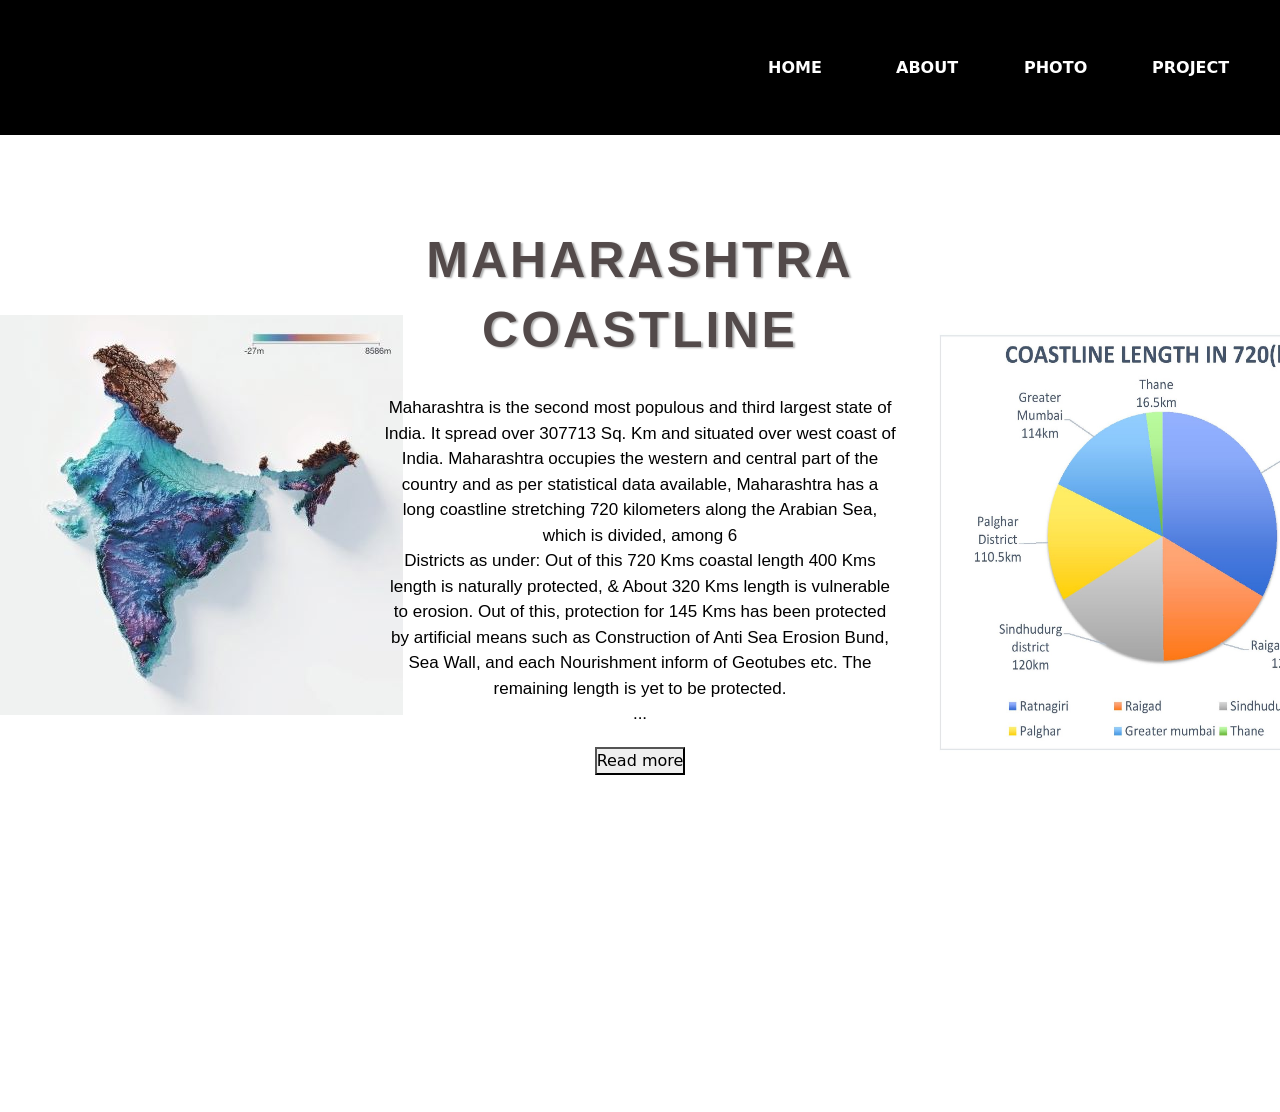
==== about.html @ 78315bbc "my first commit" ====
<!DOCTYPE html>
<html lang="en">

<head>
    <meta charset="UTF-8">
    <meta name="viewport" content="width=device-width, initial-scale=1.0">
    <title>(wp)Coastline Of Maharashtra</title>
    <!-- <link rel="stylesheet" href="../css/about.css"> -->
    <link rel="stylesheet" href="./css/about.css">
    
    <link rel="stylesheet" href="https://stackpath.bootstrapcdn.com/bootstrap/5.0.0-alpha1/css/bootstrap.min.css" integrity="sha384-r4NyP46KrjDleawBgD5tp8Y7UzmLA05oM1iAEQ17CSuDqnUK2+k9luXQOfXJCJ4I" crossorigin="anonymous">
  
    <style>
        #more {
            display: none;
        }
    </style>
</head>

<body>
    <header class="header">
        <nav>
            <div class="logo">
            </div>
            <div class="menu">
                <a href="index.html">HOME</a>
                <a href="about.html">ABOUT</a>
                <a href="photo.html">PHOTO</a>
                <a href="mappage.html">PROJECT</a>
            </div>
        </nav>
        <main>
            <div class="indiaimg"> 
                <!-- <img src="../img/india.jpg" alt=""> -->
                <img src="./img/india.jpg" alt="">
            </div>
            <section class="aboutdetal">
                <h1>MAHARASHTRA COASTLINE</h1>
                <p>Maharashtra is the second most populous and third largest state of India. It spread over
                    307713 Sq. Km and situated over west coast of India. Maharashtra occupies the western and
                    central part of the country and as per statistical data available, Maharashtra has a long
                    coastline stretching 720 kilometers along the Arabian Sea, which is divided, among 6<br>
                    Districts as under: Out of this 720 Kms coastal length 400 Kms length is naturally protected, &
                    About 320 Kms length is vulnerable to erosion. Out of this, protection for 145 Kms has been
                    protected by artificial means such as Construction of Anti Sea Erosion Bund, Sea Wall, and each
                    Nourishment inform of Geotubes etc. The remaining length is yet to be protected.<br>
                    <span id="dots">...</span><span id="more">Out of this 720 Kms coastal length 400 Kms length is
                        naturally protected, & About 320 Kms length is vulnerable to erosion. Out of this, protection
                        for 145 Kms has been protected by artificial means such as Construction of Anti Sea Erosion
                        Bund, Sea Wall, and each Nourishment inform of Geotubes etc. The remaining length is yet to be
                        protected.
                        For Development Of setback planning, hazard zoning, erosion – accretion studies, regional
                        sediment budgets, modeling of coastal morph dynamics,
                        survey of coastline with latest technology is required for preparing Coastal Management Plan for
                        erosion control measures to ensure effective protection of shore lines, coastal infrastructure,
                        livelihoods and lives.<br>
                        IN Maharashtra Integrated Coastal Zone Management Is One Of The Tools To Achieve This Goal.
                        Coastal Zones Involve Many Different Elements Of Development And Interaction And These Elements
                        Change Due To Natural Or Human Factors.

                        Temporal Change In Coastal Zones Is Reflected On The Coast Line. Coast Line Advance And Retreat
                        Cause Major Changes On Coastal Zones.

                    </span>
                </p>
                <button onclick="myFunction()" id="myBtn">Read more</button>
                <br>
                <video width="500px" height="280" autoplay muted>
                    <!-- <source src="../img/Coastal Video.mp4" type="video/mp4"> -->
                    <source src="./img/Coastal Video.mp4" type="video/mp4">
                </video>
            </section>
            <!-- <div class="barchartimg"><img src="../img/bar chart.jpg" alt=""> -->
                <div class="barchartimg"><img src="./img/bar chart.jpg" alt="">

            </div>
            <div>
        </main>
    </header>
    <script>
        function myFunction() {
            var dots = document.getElementById("dots");
            var moreText = document.getElementById("more");
            var btnText = document.getElementById("myBtn");

            if (dots.style.display === "none") {
                dots.style.display = "inline";
                btnText.innerHTML = "Read more";
                moreText.style.display = "none";
            } else {
                dots.style.display = "none";
                btnText.innerHTML = "Read less";
                moreText.style.display = "inline";
            }
        }
    </script>
</body>

<script src="https://cdn.jsdelivr.net/npm/popper.js@1.16.0/dist/umd/popper.min.js" integrity="sha384-Q6E9RHvbIyZFJoft+2mJbHaEWldlvI9IOYy5n3zV9zzTtmI3UksdQRVvoxMfooAo" crossorigin="anonymous"></script>
<script src="https://stackpath.bootstrapcdn.com/bootstrap/5.0.0-alpha1/js/bootstrap.min.js" integrity="sha384-oesi62hOLfzrys4LxRF63OJCXdXDipiYWBnvTl9Y9/TRlw5xlKIEHpNyvvDShgf/" crossorigin="anonymous"></script>

</html>
---- css/about.css ----
* {
    margin: 0px;
    padding: 0px;
    box-sizing: border-box;
    /* background-color: antiquewhite; */
}

.header {
    width: 100%;
    height: 100vh;
    /* background-image: linear-gradient(rgba(0,0,0,0.1),rgba(0,0,0,0.1)),url('../img/background.jpg'); */
    background-position: fixed;
    background-repeat: no-repeat;
    background-size: cover;
}

nav {
    width: 100%;
    height: 15vh;
    background-color: black;
    color: white;
    display: flex;
    justify-content: space-between;
    align-items: center;
}

.logo {
    width: 25%;
    text-align: center;
}

.menu {
    width: 40%;
    display: flex;
    color: white;
    justify-content: space-around;
}

.menu a {
    width: 25%;
    text-decoration: none;
    color: white;
    font-weight: bold;
}

main {
    width: 100%;
    height: 85vh;
    display: flex;
    justify-content: center;
    align-items: center;
    text-align: center;
    color: rgb(0, 0, 0);
    /* background-color: aquamarine; */
}

.indiaimg {
    width: 30%;
    height: 85vh;
    align-items: center;
    /* background-color: bisque; */
}

.indiaimg img {
    margin-top: 20vh;
    align-items: center;
    /* background-color: bisque; */
}

.aboutdetal {
    width: 40%;
    height: 85vh;
    align-items: center;
    text-align: center;
    /* background-color: rgb(196, 132, 54); */
}

.barchartimg {
    width: 30%;
    height: 85vh;
    align-items: center;
    /* background-color: rgb(241, 218, 190); */
}

.barchartimg img {
    height: 550px;
    width: 550px;
    margin-top: 13vh;
    align-items: center;
    /* background-color: rgb(145, 85, 12); */
}

section h1 {
    font-size: 50px;
    font-family: sans-serif;
    color: #534a4a;
    margin-top: 10vh;
    font-weight: bolder;
    letter-spacing: 3px;
    line-height: 70px;
    text-shadow: 2px 1px 2px rgb(173, 173, 173);
}

section video {
    margin-top: 50px;
}

section p {
    margin: 30px 0 20px 0;
    font-size: 17px;
    font-family: sans-serif;
    color: rgb(0, 0, 0);
    align-items: normal;
}
/* 
@media screen and (max-width: 768px) {
    p {
        font-size: 1.5rem;
    }
} */
---- css/about.css ----
* {
    margin: 0px;
    padding: 0px;
    box-sizing: border-box;
    /* background-color: antiquewhite; */
}

.header {
    width: 100%;
    height: 100vh;
    /* background-image: linear-gradient(rgba(0,0,0,0.1),rgba(0,0,0,0.1)),url('../img/background.jpg'); */
    background-position: fixed;
    background-repeat: no-repeat;
    background-size: cover;
}

nav {
    width: 100%;
    height: 15vh;
    background-color: black;
    color: white;
    display: flex;
    justify-content: space-between;
    align-items: center;
}

.logo {
    width: 25%;
    text-align: center;
}

.menu {
    width: 40%;
    display: flex;
    color: white;
    justify-content: space-around;
}

.menu a {
    width: 25%;
    text-decoration: none;
    color: white;
    font-weight: bold;
}

main {
    width: 100%;
    height: 85vh;
    display: flex;
    justify-content: center;
    align-items: center;
    text-align: center;
    color: rgb(0, 0, 0);
    /* background-color: aquamarine; */
}

.indiaimg {
    width: 30%;
    height: 85vh;
    align-items: center;
    /* background-color: bisque; */
}

.indiaimg img {
    margin-top: 20vh;
    align-items: center;
    /* background-color: bisque; */
}

.aboutdetal {
    width: 40%;
    height: 85vh;
    align-items: center;
    text-align: center;
    /* background-color: rgb(196, 132, 54); */
}

.barchartimg {
    width: 30%;
    height: 85vh;
    align-items: center;
    /* background-color: rgb(241, 218, 190); */
}

.barchartimg img {
    height: 550px;
    width: 550px;
    margin-top: 13vh;
    align-items: center;
    /* background-color: rgb(145, 85, 12); */
}

section h1 {
    font-size: 50px;
    font-family: sans-serif;
    color: #534a4a;
    margin-top: 10vh;
    font-weight: bolder;
    letter-spacing: 3px;
    line-height: 70px;
    text-shadow: 2px 1px 2px rgb(173, 173, 173);
}

section video {
    margin-top: 50px;
}

section p {
    margin: 30px 0 20px 0;
    font-size: 17px;
    font-family: sans-serif;
    color: rgb(0, 0, 0);
    align-items: normal;
}
/* 
@media screen and (max-width: 768px) {
    p {
        font-size: 1.5rem;
    }
} */
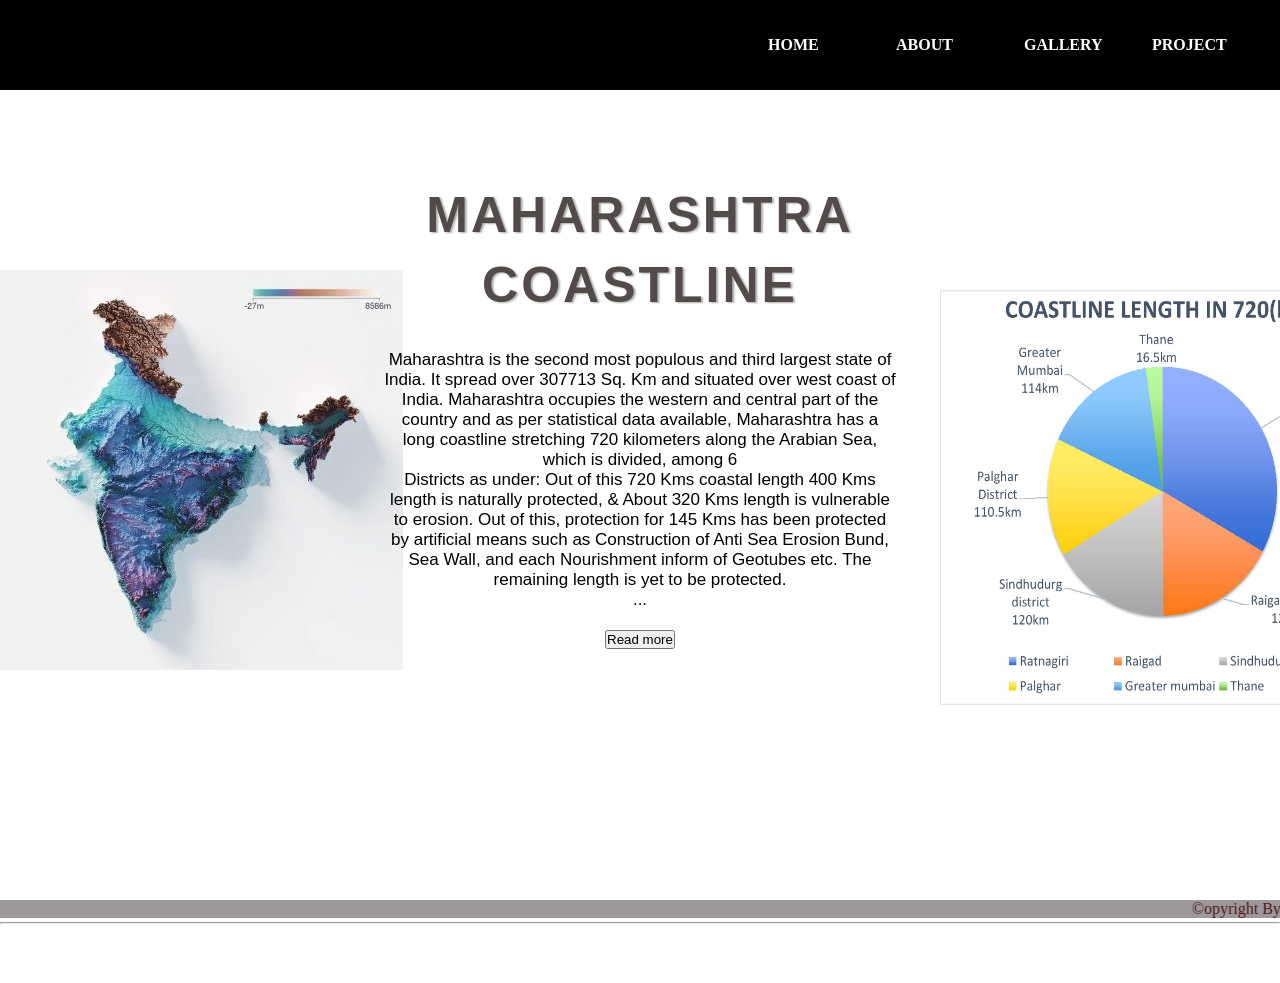
==== commit 74545050: "Add" ====
--- a/about.html
+++ b/about.html
@@ -4,11 +4,8 @@
 <head>
     <meta charset="UTF-8">
     <meta name="viewport" content="width=device-width, initial-scale=1.0">
-    <title>(wp)Coastline Of Maharashtra</title>
-    <!-- <link rel="stylesheet" href="../css/about.css"> -->
-    <link rel="stylesheet" href="./css/about.css">
-    
-    <link rel="stylesheet" href="https://stackpath.bootstrapcdn.com/bootstrap/5.0.0-alpha1/css/bootstrap.min.css" integrity="sha384-r4NyP46KrjDleawBgD5tp8Y7UzmLA05oM1iAEQ17CSuDqnUK2+k9luXQOfXJCJ4I" crossorigin="anonymous">
+    <title>(wp)Coastline</title>
+    <link rel="stylesheet" href="../css/about.css">
   
     <style>
         #more {
@@ -25,15 +22,12 @@
             <div class="menu">
                 <a href="index.html">HOME</a>
                 <a href="about.html">ABOUT</a>
-                <a href="photo.html">PHOTO</a>
+                <a href="gallery.html">GALLERY</a>
                 <a href="mappage.html">PROJECT</a>
             </div>
         </nav>
         <main>
-            <div class="indiaimg"> 
-                <!-- <img src="../img/india.jpg" alt=""> -->
-                <img src="./img/india.jpg" alt="">
-            </div>
+            <div class="indiaimg"> <img src="../img/india.jpg" alt=""></div>
             <section class="aboutdetal">
                 <h1>MAHARASHTRA COASTLINE</h1>
                 <p>Maharashtra is the second most populous and third largest state of India. It spread over
@@ -66,17 +60,21 @@
                 <button onclick="myFunction()" id="myBtn">Read more</button>
                 <br>
                 <video width="500px" height="280" autoplay muted>
-                    <!-- <source src="../img/Coastal Video.mp4" type="video/mp4"> -->
-                    <source src="./img/Coastal Video.mp4" type="video/mp4">
+                    <source src="../img/Coastal Video.mp4" type="video/mp4">
                 </video>
             </section>
-            <!-- <div class="barchartimg"><img src="../img/bar chart.jpg" alt=""> -->
-                <div class="barchartimg"><img src="./img/bar chart.jpg" alt="">
-
-            </div>
+            <div class="barchartimg"><img src="../img/bar chart.jpg" alt=""></div>
             <div>
         </main>
+
     </header>
+    <!-- footer -->
+<footer>
+    <!-- <hr> -->
+    <marquee>©opyright By Aerial Mappers.</marquee>
+    <hr>
+ </footer>
+
     <script>
         function myFunction() {
             var dots = document.getElementById("dots");
@@ -96,7 +94,4 @@
     </script>
 </body>
 
-<script src="https://cdn.jsdelivr.net/npm/popper.js@1.16.0/dist/umd/popper.min.js" integrity="sha384-Q6E9RHvbIyZFJoft+2mJbHaEWldlvI9IOYy5n3zV9zzTtmI3UksdQRVvoxMfooAo" crossorigin="anonymous"></script>
-<script src="https://stackpath.bootstrapcdn.com/bootstrap/5.0.0-alpha1/js/bootstrap.min.js" integrity="sha384-oesi62hOLfzrys4LxRF63OJCXdXDipiYWBnvTl9Y9/TRlw5xlKIEHpNyvvDShgf/" crossorigin="anonymous"></script>
-
 </html>
--- a/css/about.css
+++ b/css/about.css
@@ -1,8 +1,8 @@
-* {
+*{
     margin: 0px;
     padding: 0px;
     box-sizing: border-box;
-    /* background-color: antiquewhite; */
+ 
 }
 
 .header {
@@ -16,7 +16,7 @@
 
 nav {
     width: 100%;
-    height: 15vh;
+    height: 10vh;
     background-color: black;
     color: white;
     display: flex;
@@ -112,9 +112,317 @@
     color: rgb(0, 0, 0);
     align-items: normal;
 }
-/* 
-@media screen and (max-width: 768px) {
-    p {
-        font-size: 1.5rem;
-    }
-} */+
+footer marquee{
+    color: rgb(75, 22, 22);
+    background-color: rgb(156, 152, 156);
+ }
+/* mobile view */
+@media only screen and (max-width: 600px) {
+    body {
+      font-size: 14px;
+    }
+    nav{
+        width: 100%;
+        height: 5vh;
+        background-color: black;
+        color: white;
+        display: flex;
+        justify-content: space-between;
+        align-items: center;
+        font-size: smaller;
+    }
+    .menu{
+        width: 100%;
+        display: flex;
+        color: white;
+        justify-content: space-around;
+    }
+    .menu a{
+        text-decoration: none;
+        color: white;
+        font-size: smaller;
+        font-weight: bold;
+    }
+    main {
+        width: 100%;
+        height: 85vh;
+        display: inline;
+        justify-content: center;
+        align-items: center;
+        text-align: center;
+        color: rgb(0, 0, 0);
+        /* background-color: aquamarine; */
+    }
+    .indiaimg {
+        width: 100%;
+        height: 15vh;
+        align-items: center;
+        /* background-color: bisque; */
+    }
+    
+    .indiaimg img {
+        margin-top: 1vh;
+        height: 150px;
+        width: 150px;
+        border: 1px solid black;
+        align-items: center;
+        /* background-color: bisque; */
+    }
+    .barchartimg {
+        width: 100%;
+        height: 15vh;
+        margin-top: -102vh;
+        align-items: center;
+        /* background-color: rgb(241, 218, 190); */
+    }
+    
+    .barchartimg img {
+        height: 150px;
+        width: 150px;
+        border: 1px solid black;
+        margin-top: 0vh;
+        align-items: center;
+        /* background-color: rgb(145, 85, 12); */
+    }
+    .aboutdetal {
+        width: 100%;
+        /* height: 85vh; */
+        margin-top: 20vh;
+        align-items: center;
+        text-align: center;
+        /* background-color: rgb(196, 132, 54); */
+    }
+    section h1 {
+        font-size: 15px;
+        font-family: sans-serif;
+        color: #534a4a;
+        /* letter-spacing: 1px; */
+        text-shadow: 2px 1px 2px rgb(173, 173, 173);
+    }
+    
+    section video {
+        margin-top: -20px;
+        width: 90%;
+    }
+    
+    section p {
+        /* margin: 30px 0 20px 0; */
+        font-size: 12px;
+        margin-top: 10px;
+        font-family: sans-serif;
+        color: rgb(0, 0, 0);
+        align-items: normal;
+    }
+    footer marquee{
+        margin-top: 300px;
+     }
+}
+
+ /* Tablet View */
+ @media only screen and (min-width: 600px) and (max-width: 1024px) {
+    body {
+        font-size: 15px;
+    }
+    nav{
+          width: 100%;
+          height: 6vh;
+          background-color: black;
+          color: white;
+          display: flex;
+          justify-content: space-between;
+          align-items: center;
+          font-size: small;
+    }
+    .menu{
+        width: 100%;
+        display: flex;
+        color: white;
+        justify-content: space-around;
+    }
+    .menu a{
+        text-decoration: none;
+        color: white;
+        font-size: smaller;
+        font-weight: bold;
+    }
+    main {
+        width: 100%;
+        height: 85vh;
+        display: inline;
+        justify-content: center;
+        align-items: center;
+        text-align: center;
+        color: rgb(0, 0, 0);
+        /* background-color: aquamarine; */
+    }
+    .indiaimg {
+        width: 100%;
+        height: 15vh;
+        align-items: center;
+        /* background-color: bisque; */
+    }
+    
+    .indiaimg img {
+        margin-top: 1vh;
+        height: 150px;
+        width: 150px;
+        border: 1px solid black;
+        align-items: center;
+        /* background-color: bisque; */
+    }
+    .barchartimg {
+        width: 100%;
+        height: 15vh;
+        margin-top: -102vh;
+        align-items: center;
+        /* background-color: rgb(241, 218, 190); */
+    }
+    
+    .barchartimg img {
+        height: 150px;
+        width: 150px;
+        border: 1px solid black;
+        margin-top: 0vh;
+        align-items: center;
+        /* background-color: rgb(145, 85, 12); */
+    }
+    .aboutdetal {
+        width: 100%;
+        /* height: 85vh; */
+        margin-top: 20vh;
+        align-items: center;
+        text-align: center;
+        /* background-color: rgb(196, 132, 54); */
+    }
+    section h1 {
+        font-size: 15px;
+        font-family: sans-serif;
+        color: #534a4a;
+        /* letter-spacing: 1px; */
+        text-shadow: 2px 1px 2px rgb(173, 173, 173);
+    }
+    section video {
+        /* margin-top: -20px; */
+        width: 90%;
+    }
+    section p {
+        /* margin: 30px 0 20px 0; */
+        font-size: 12px;
+        margin-top: 10px;
+        font-family: sans-serif;
+        color: rgb(0, 0, 0);
+        align-items: normal;
+    }
+    footer marquee{
+        margin-top: 200px;
+     }
+    }
+
+/* laptop view */
+@media only screen and (min-width: 1024px) and (max-width: 1250px) {
+    nav {
+        width: 100%;
+        height: 10vh;
+        background-color: black;
+        color: white;
+        display: flex;
+        justify-content: space-between;
+        align-items: center;
+    }
+    
+    .logo {
+        width: 25%;
+        text-align: center;
+    }
+    
+    .menu {
+        width: 40%;
+        display: flex;
+        color: white;
+        justify-content: space-around;
+    }
+    
+    .menu a {
+        width: 25%;
+        text-decoration: none;
+        color: white;
+        font-weight: bold;
+    }
+    
+    main {
+        width: 100%;
+        height: 85vh;
+        display: flex;
+        justify-content: center;
+        align-items: center;
+        text-align: center;
+        color: rgb(0, 0, 0);
+        /* background-color: aquamarine; */
+    }
+    
+    .indiaimg {
+        width: 25%;
+        height: 30vh;
+        margin-top:-15vh;
+        margin-left: -50px;
+        align-items: center;
+        /* background-color: bisque; */
+    }
+    
+    .indiaimg img {
+        margin-top: 0vh;
+        height: 300px;
+        align-items: center;
+
+    }
+    
+    .aboutdetal {
+        width: 50%;
+        height: 85vh;
+        align-items: center;
+        text-align: center;
+        /* background-color: rgb(196, 132, 54); */
+    }
+    
+    .barchartimg {
+        width: 25%;
+        height: 30vh;
+        align-items: center;
+        /* background-color: rgb(241, 218, 190); */
+    }
+    
+    .barchartimg img {
+        height: 350px;
+        width: 330px;
+        margin-top: -12vh;
+        align-items: center;
+        /* background-color: rgb(145, 85, 12); */
+    }
+    
+    section h1 {
+        font-size: 30px;
+        font-family: sans-serif;
+        color: #534a4a;
+        margin-top: 10vh;
+        font-weight: bolder;
+        letter-spacing: 3px;
+        line-height: 50px;
+        text-shadow: 2px 1px 2px rgb(173, 173, 173);
+    }
+    
+    section video {
+        margin-top: 50px;
+    }
+    
+    section p {
+        margin: 30px 0 20px 0;
+        font-size: 17px;
+        font-family: sans-serif;
+        color: rgb(0, 0, 0);
+        align-items: normal;
+    }
+    footer marquee{
+        margin-top: 200px;
+     }
+}
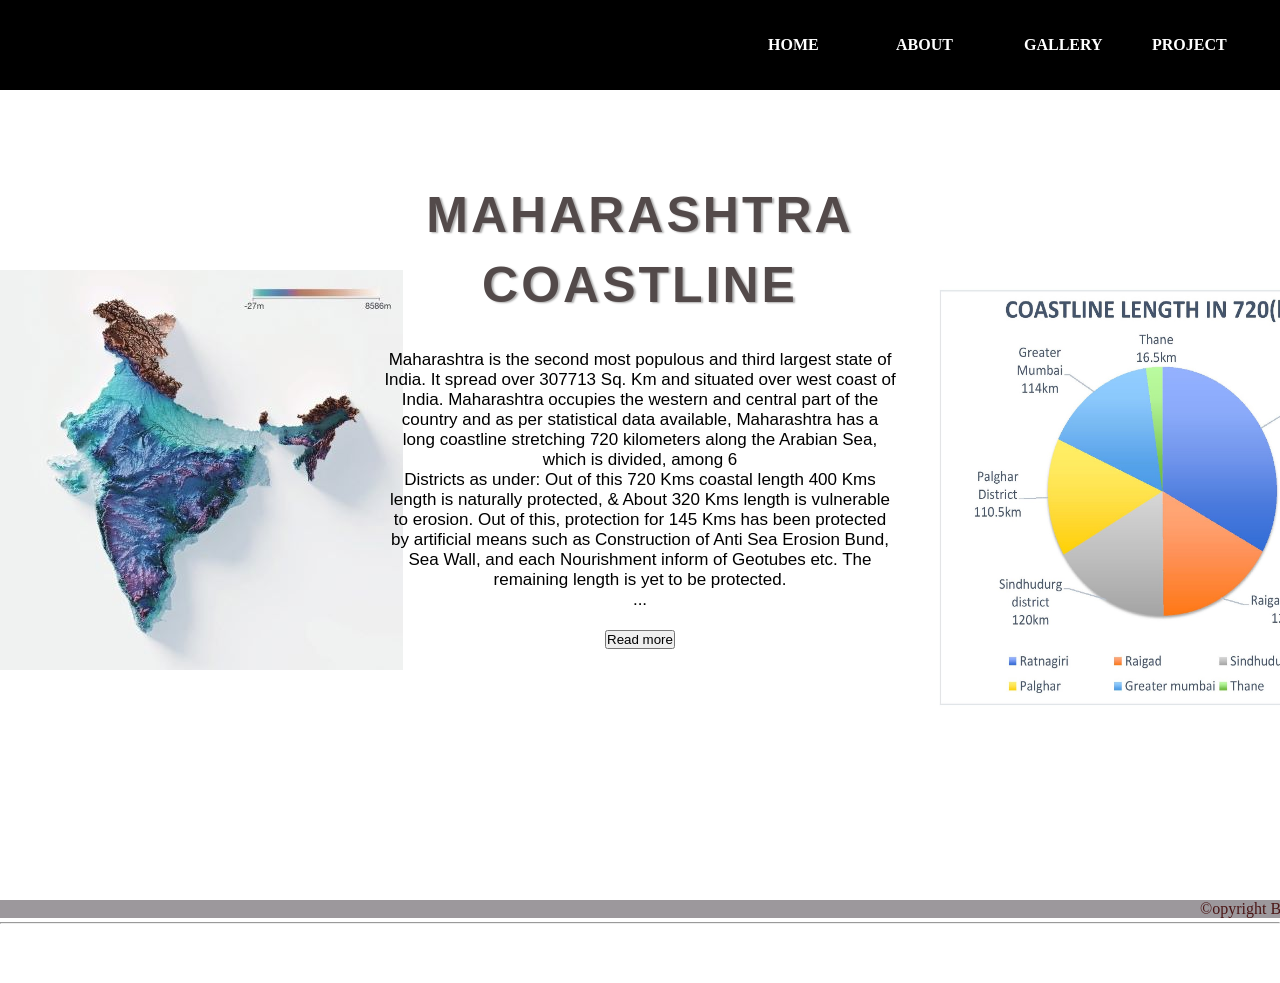
==== commit 396765f4: "Add Change" ====
--- a/about.html
+++ b/about.html
@@ -5,7 +5,7 @@
     <meta charset="UTF-8">
     <meta name="viewport" content="width=device-width, initial-scale=1.0">
     <title>(wp)Coastline</title>
-    <link rel="stylesheet" href="../css/about.css">
+    <link rel="stylesheet" href="./css/about.css">
   
     <style>
         #more {
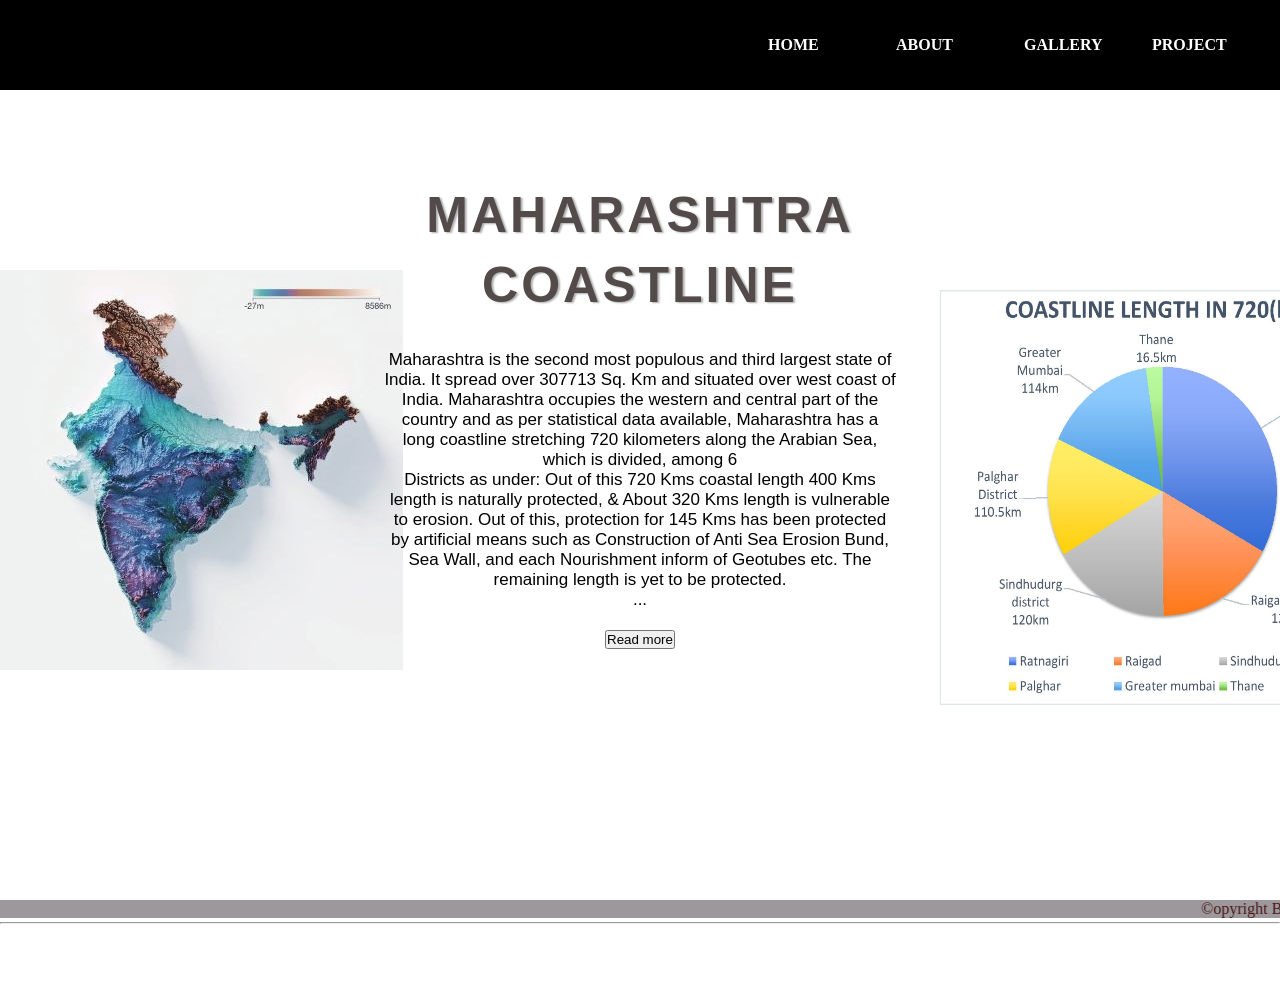
==== commit d8bf7193: "Chnage" ====
--- a/about.html
+++ b/about.html
@@ -27,7 +27,7 @@
             </div>
         </nav>
         <main>
-            <div class="indiaimg"> <img src="../img/india.jpg" alt=""></div>
+            <div class="indiaimg"> <img src="./img/india.jpg" alt=""></div>
             <section class="aboutdetal">
                 <h1>MAHARASHTRA COASTLINE</h1>
                 <p>Maharashtra is the second most populous and third largest state of India. It spread over
@@ -60,10 +60,10 @@
                 <button onclick="myFunction()" id="myBtn">Read more</button>
                 <br>
                 <video width="500px" height="280" autoplay muted>
-                    <source src="../img/Coastal Video.mp4" type="video/mp4">
+                    <source src="./img/Coastal Video.mp4" type="video/mp4">
                 </video>
             </section>
-            <div class="barchartimg"><img src="../img/bar chart.jpg" alt=""></div>
+            <div class="barchartimg"><img src="./img/bar chart.jpg" alt=""></div>
             <div>
         </main>
 
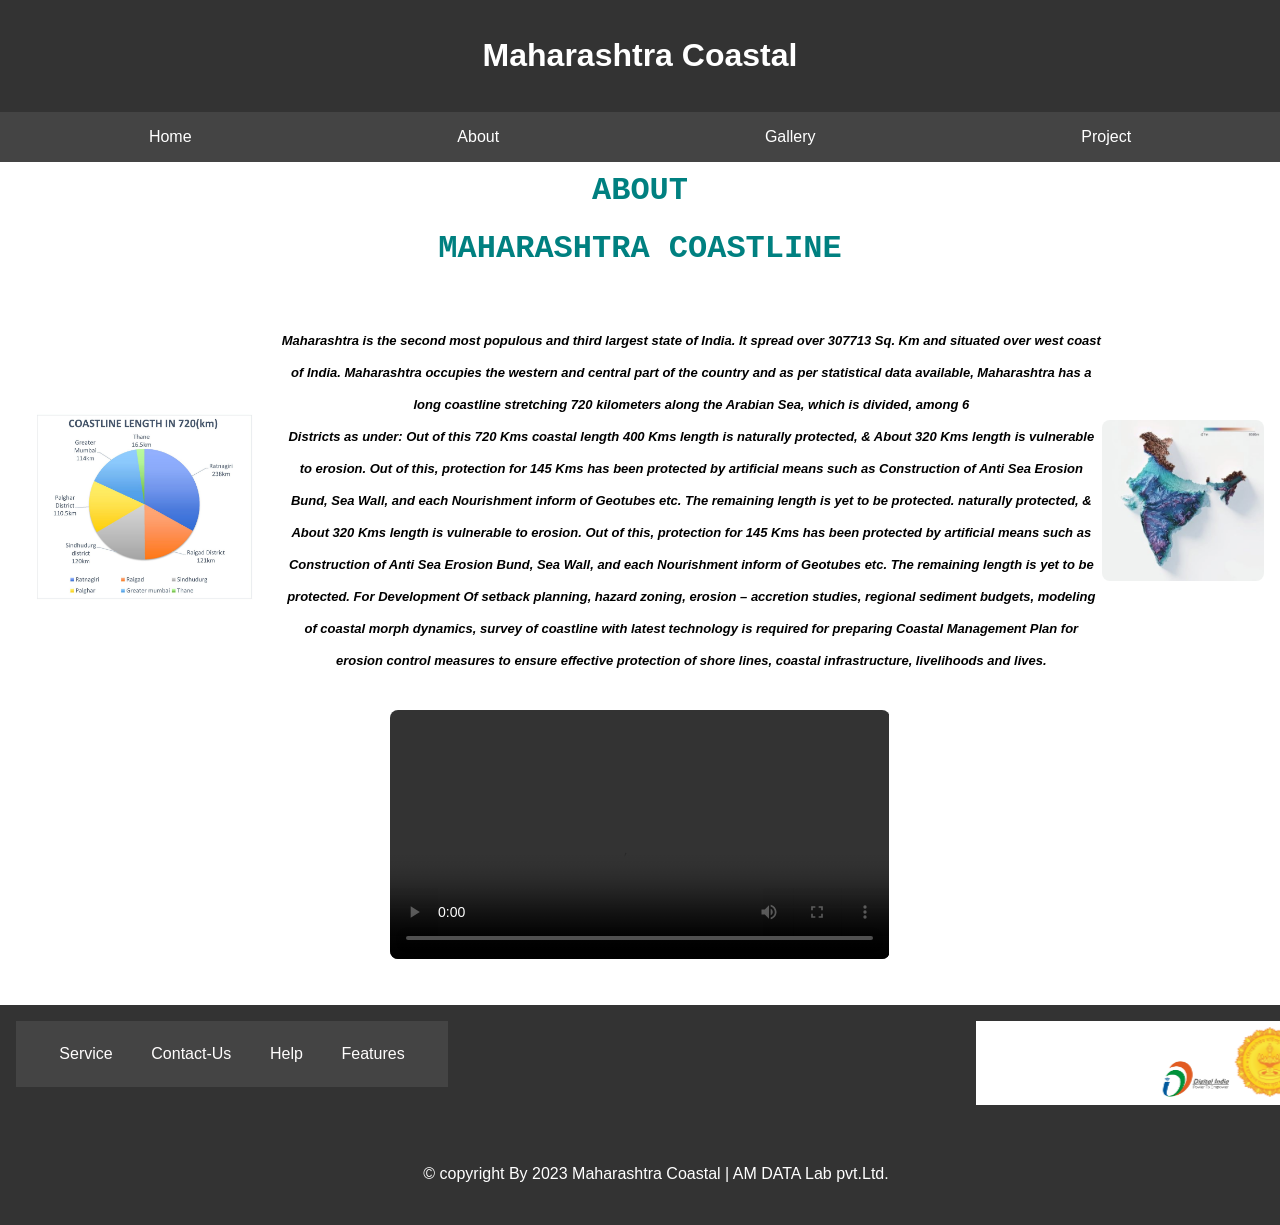
==== commit ffd8fe22: "Add" ====
--- a/about.html
+++ b/about.html
@@ -4,78 +4,138 @@
 <head>
     <meta charset="UTF-8">
     <meta name="viewport" content="width=device-width, initial-scale=1.0">
-    <title>(wp)Coastline</title>
+    <title>Maharashtra Coastal - About</title>
+    <link rel="stylesheet" href="./css/styles.css">
     <link rel="stylesheet" href="./css/about.css">
-  
-    <style>
-        #more {
-            display: none;
-        }
-    </style>
 </head>
 
 <body>
-    <header class="header">
-        <nav>
-            <div class="logo">
+    <header>
+        <h1>Maharashtra Coastal</h1>
+    </header>
+
+    <nav>
+        <a href="index.html">Home</a>
+        <a href="about.html">About</a>
+        <a href="gallery.html">Gallery</a>
+        <a href="map.html">Project</a>
+    </nav>
+
+ 
+        <main>
+        <h1>ABOUT</h1>
+        <h1>MAHARASHTRA COASTLINE</h1>
+        <section>
+        <!-- Flex container for images, paragraph, and video -->
+        <div class="section-images">
+            <!-- Image on the left -->
+            <div id="chartImage">
+            <img src="./img/about/bar chart.jpg" id="barchartimg" alt="Bar Chart Image Not Found">
+        </div>
+            <!-- Paragraph in the middle -->
+            <div id="aboutDetail">
+            <p>Maharashtra is the second most populous and third largest state of India. It spread over
+                307713 Sq. Km and situated over west coast of India. Maharashtra occupies the western and
+                central part of the country and as per statistical data available, Maharashtra has a long
+                coastline stretching 720 kilometers along the Arabian Sea, which is divided, among 6<br>
+                Districts as under: Out of this 720 Kms coastal length 400 Kms length is naturally protected, &
+                About 320 Kms length is vulnerable to erosion. Out of this, protection for 145 Kms has been
+                protected by artificial means such as Construction of Anti Sea Erosion Bund, Sea Wall, and each
+                Nourishment inform of Geotubes etc. The remaining length is yet to be protected.
+                <!-- <span id="dots">...</span><span id="more">Out of this 720 Kms coastal length 400 Kms length is -->
+                    naturally protected, & About 320 Kms length is vulnerable to erosion. Out of this, protection
+                    for 145 Kms has been protected by artificial means such as Construction of Anti Sea Erosion
+                    Bund, Sea Wall, and each Nourishment inform of Geotubes etc. The remaining length is yet to be
+                    protected.
+                    For Development Of setback planning, hazard zoning, erosion – accretion studies, regional
+                    sediment budgets, modeling of coastal morph dynamics,
+                    survey of coastline with latest technology is required for preparing Coastal Management Plan for
+                    erosion control measures to ensure effective protection of shore lines, coastal infrastructure,
+                    livelihoods and lives.<br>
+                    <!-- IN Maharashtra Integrated Coastal Zone Management Is One Of The Tools To Achieve This Goal.
+                    Coastal Zones Involve Many Different Elements Of Development And Interaction And These Elements
+                    Change Due To Natural Or Human Factors.
+
+                    Temporal Change In Coastal Zones Is Reflected On The Coast Line. Coast Line Advance And Retreat
+                    Cause Major Changes On Coastal Zones. -->
+
+                </span>
+            </p>
+        </div><br>
+            <!-- <button onclick="myFunction()" id="myBtn">Read more</button> -->
+            <br>
+                <br>
+            <!-- Image on the right -->
+            <div id="indiatImage">
+            
+                <img src="./img/about/india.jpg" id="indiaimg" alt="India Image Not Found">
             </div>
-            <div class="menu">
-                <a href="index.html">HOME</a>
-                <a href="about.html">ABOUT</a>
-                <a href="gallery.html">GALLERY</a>
-                <a href="mappage.html">PROJECT</a>
             </div>
-        </nav>
-        <main>
-            <div class="indiaimg"> <img src="./img/india.jpg" alt=""></div>
-            <section class="aboutdetal">
-                <h1>MAHARASHTRA COASTLINE</h1>
-                <p>Maharashtra is the second most populous and third largest state of India. It spread over
-                    307713 Sq. Km and situated over west coast of India. Maharashtra occupies the western and
-                    central part of the country and as per statistical data available, Maharashtra has a long
-                    coastline stretching 720 kilometers along the Arabian Sea, which is divided, among 6<br>
-                    Districts as under: Out of this 720 Kms coastal length 400 Kms length is naturally protected, &
-                    About 320 Kms length is vulnerable to erosion. Out of this, protection for 145 Kms has been
-                    protected by artificial means such as Construction of Anti Sea Erosion Bund, Sea Wall, and each
-                    Nourishment inform of Geotubes etc. The remaining length is yet to be protected.<br>
-                    <span id="dots">...</span><span id="more">Out of this 720 Kms coastal length 400 Kms length is
-                        naturally protected, & About 320 Kms length is vulnerable to erosion. Out of this, protection
-                        for 145 Kms has been protected by artificial means such as Construction of Anti Sea Erosion
-                        Bund, Sea Wall, and each Nourishment inform of Geotubes etc. The remaining length is yet to be
-                        protected.
-                        For Development Of setback planning, hazard zoning, erosion – accretion studies, regional
-                        sediment budgets, modeling of coastal morph dynamics,
-                        survey of coastline with latest technology is required for preparing Coastal Management Plan for
-                        erosion control measures to ensure effective protection of shore lines, coastal infrastructure,
-                        livelihoods and lives.<br>
-                        IN Maharashtra Integrated Coastal Zone Management Is One Of The Tools To Achieve This Goal.
-                        Coastal Zones Involve Many Different Elements Of Development And Interaction And These Elements
-                        Change Due To Natural Or Human Factors.
+        <!-- Video below the paragraph -->
+        <video controls>
+            <source src="./img/video/Coastal Video.mp4" type="video/mp4">
+            Your browser does not support the video tag.
+        </video>
+        <!-- <p>Additional information can be added here...</p> -->
+    </section>
+</main>
+<script>
+    function myFunction() {
+        var dots = document.getElementById("dots");
+        var moreText = document.getElementById("more");
+        var btnText = document.getElementById("myBtn");
 
-                        Temporal Change In Coastal Zones Is Reflected On The Coast Line. Coast Line Advance And Retreat
-                        Cause Major Changes On Coastal Zones.
+        if (dots.style.display === "none") {
+            dots.style.display = "inline";
+            btnText.innerHTML = "Read more";
+            moreText.style.display = "none";
+        } else {
+            dots.style.display = "none";
+            btnText.innerHTML = "Read less";
+            moreText.style.display = "inline";
+        }
+    }
+</script>
+    <footer>
+        <div id="footer">
+            <div class="footer_img">
+                <marquee scrollamount="10" scroll-container>
+                    <img src="./img/footer img/p1.jpg" alt="">
+                    <img src="./img/footer img/p2.png" alt="">
+                    <img src="./img/footer img/p3.webp" alt="">
+                    <img src="./img/footer img/p4.png" alt="">
+                    <img src="./img/footer img/p5.jpg" alt="">
+                    <img src="./img/footer img/p7.png" alt="">
+                    <img src="./img/footer img/logo1.jpg" alt="">
+                    <img src="./img/footer img/p11.png" alt="">
+                </marquee>
+            </div>
+            <div class="footer_content">
+                <div class="dropdown">
+                    <span>Service</span>
+                    <div class="dropdown-content">
+                        <a href="./service.html"> Drone Service </a>
+                        <a href="./service.html">GIS Service </a>
+                        <a href="./service.html"> DSM & DIM Service </a>
+                        <a href="./service.html">3-D Model Service</a>
+                    </div>
+                </div>
+    
+                <a href="contact.html">Contact-Us</a>
+                <a href="gallery.html">Help</a>
+                <a href="features.html">Features</a>
+            </div>
+            <br>
+            <div class="copyright">
+                <p>&copy; copyright By 2023 Maharashtra Coastal | AM DATA Lab pvt.Ltd.</p>
+            </div>
+        </div>
+    </footer>
+    <!-- <footer>
+        <p>&copy; 2023 Maharashtra Coastal</p>
+    </footer> -->
 
-                    </span>
-                </p>
-                <button onclick="myFunction()" id="myBtn">Read more</button>
-                <br>
-                <video width="500px" height="280" autoplay muted>
-                    <source src="./img/Coastal Video.mp4" type="video/mp4">
-                </video>
-            </section>
-            <div class="barchartimg"><img src="./img/bar chart.jpg" alt=""></div>
-            <div>
-        </main>
-
-    </header>
-    <!-- footer -->
-<footer>
-    <!-- <hr> -->
-    <marquee>©opyright By Aerial Mappers.</marquee>
-    <hr>
- </footer>
-
-    <script>
+    <!-- <script>
         function myFunction() {
             var dots = document.getElementById("dots");
             var moreText = document.getElementById("more");
@@ -91,7 +151,7 @@
                 moreText.style.display = "inline";
             }
         }
-    </script>
+    </script> -->
 </body>
 
-</html>+</html>
--- a/css/styles.css
+++ b/css/styles.css
@@ -0,0 +1,315 @@
+
+
+body {
+    font-family: Arial, sans-serif;
+    margin: 0;
+    padding: 0;
+}
+
+header {
+    background-color: #333;
+    color: #fff;
+    text-align: center;
+    padding: 1em;
+}
+
+nav {
+    display: flex;
+    justify-content: space-around;
+    background-color: #444;
+    padding: 1em;
+}
+nav a{
+    color: #fff;
+    text-decoration: none;
+}
+section {
+    padding: 1em;
+}
+
+/* footer */
+footer {
+    background-color: #333;
+    color: #fff;
+    text-align: center;
+    padding: 1em;
+    position:relative;
+    margin-top: 10px;
+    /* bottom: 0px; */
+    width: 100%;
+}
+
+ #footer .footer_img {
+    width: 25%;
+    float: right;
+    background-color: #fff;
+    margin-top: 0px;
+}
+
+#footer .footer_img img {
+    width: 70px;
+    margin-right: 0px;
+}
+
+#footer .footer_content {
+    width: 30%;
+    float: left;
+
+}  
+
+/* Style for the dropdown */
+ .footer_content{
+    padding: 1.5em;
+    background-color: #444;
+    display: flex;
+    justify-content: space-around;
+    align-items: center;
+}
+
+.dropdown {
+    position: relative;
+    display: inline-block;
+}
+.footer_content a {
+    color: #fffdfd;
+    text-decoration: none;
+}
+span {
+    color: #fffdfd;
+}
+
+.dropdown-content {
+    display: none;
+    position: absolute;
+    background-color: #f9f9f9;
+    min-width: 160px;
+    box-shadow: 0 8px 16px rgba(77, 76, 76, 0.2);
+    /* z-index: 1; */
+}
+
+.dropdown-content a {
+    color: black;
+    padding: 10px 5px;
+    text-decoration: none;
+    font-size: small;
+    display: block;
+}
+
+.dropdown-content a:hover {
+    background-color: #ddd;
+}
+
+.dropdown:hover .dropdown-content {
+    display: block;
+}
+
+a:hover+.dropdown {
+    display: block;
+}
+
+.dropdown a:hover {
+    color: #007bff;
+} 
+
+/* Copyright notice */
+.copyright{
+    margin-top: 100px;
+   color: #ffffff;
+   padding: 10px;
+   margin-bottom: 0px;
+}
+
+
+/* mobile view ==============================================================================================================================================================================*/
+@media only screen and (min-width: 200px)and (max-width: 500px) {
+    .footer_content{
+        padding: 1.5em;
+        /* background-color: #444; */
+        flex-direction: column;
+        display: flex;
+        justify-content: space-around;
+        align-items: center;
+        font-size:small;
+        margin-left: 70px;
+        margin-top: 10px;
+        /* width: 80%; */
+    }
+    .footer_content a {
+        color: #fffdfd;
+        text-decoration: none;
+        /* margin-left: 10px; */
+        margin-top: 10px;
+    }
+    #footer .footer_img {
+       
+        width: 100%;
+        float: right;
+        background-color: #fff;
+        margin-top: 0px;
+    }
+    #footer .footer_img img {
+        width: 40px;
+        margin-right: 0px;
+    }
+    .dropdown-content {
+        display: none;
+        position: absolute;
+        background-color: #f9f9f9;
+        min-width: 130px;
+        box-shadow: 0 8px 16px rgba(77, 76, 76, 0.2);
+        /* z-index: 1; */
+    }
+    .dropdown-content a {
+        color: black;
+        padding: 10px 5px;
+        text-decoration: none;
+        margin-top: 2px;
+        font-size: smaller;
+        display: block;
+    }
+    .copyright{
+       margin-top: 170px;
+       color: #ffffff;
+       padding: 10px;
+       margin-bottom: 0px;
+       font-size: x-small;
+       margin-left: -20px;
+    }
+}
+
+/* 400 to 500================================================================================================================================================================================= */
+@media only screen and (min-width: 400px) and (max-width: 600px) {
+    .footer_content{
+        padding: 1.5em;
+        /* background-color: #444; */
+        flex-direction: column;
+        display: flex;
+        justify-content: space-around;
+        align-items: center;
+        font-size:small;
+        margin-left: 70px;
+        margin-top: 10px;
+        /* width: 80%; */
+    }
+    .footer_content a {
+        color: #fffdfd;
+        text-decoration: none;
+        /* margin-left: 10px; */
+        margin-top: 10px;
+        font-size: small;
+    }
+    #footer .footer_img {
+       
+        width: 100%;
+        float: right;
+        background-color: #fff;
+        margin-top: 0px;
+    }
+    #footer .footer_img img {
+        width: 40px;
+        margin-right: 0px;
+    }
+    .dropdown-content {
+        display: none;
+        position: absolute;
+        background-color: #f9f9f9;
+        min-width: 130px;
+        box-shadow: 0 8px 16px rgba(77, 76, 76, 0.2);
+        /* z-index: 1; */
+    }
+    .dropdown-content a {
+        color: black;
+        padding: 10px 5px;
+        text-decoration: none;
+        margin-top: 2px;
+        font-size: small;
+        display: block;
+    }
+    .copyright{
+       margin-top: 170px;
+       color: #ffffff;
+       padding: 10px;
+       margin-bottom: 0px;
+       font-size: small;
+       margin-left: -20px;
+    }
+}
+
+/* Tablet View ==============================================================================================================================================================================*/
+@media only screen and (min-width: 600px) and (max-width: 950px) {
+    .footer_content{
+        padding:10px 50px 10px 50px;
+        /* background-color: #444; */
+        /* flex-direction: column; */
+        display: flex;
+        justify-content: space-around;
+        align-items: center;
+        font-size:medium;
+        /* margin-left: 70px; */
+        /* margin-top: 10px; */
+        /* width: 80%; */
+    }
+    .footer_content a {
+        color: #fffdfd;
+        text-decoration: none;
+        margin-left: 10px;
+        margin-top: 10px;
+        /* font-size: small; */
+    }
+    #footer .footer_img {
+       
+        width: 50%;
+        float: right;
+        background-color: #fff;
+        margin-top: 0px;
+    }
+    #footer .footer_img img {
+        width: 50px;
+        margin-right: 0px;
+    }
+    .dropdown-content {
+        display: none;
+        position: absolute;
+        background-color: #f9f9f9;
+        min-width: 150px;
+        box-shadow: 0 8px 16px rgba(77, 76, 76, 0.2);
+        /* z-index: 1; */
+    }
+    .dropdown-content a {
+        color: black;
+        padding: 10px 5px;
+        text-decoration: none;
+        margin-top: 2px;
+        /* font-size: small; */
+        display: block;
+    }
+    .copyright{
+       margin-top: 140px;
+       color: #ffffff;
+       padding: 10px;
+       margin-bottom: 0px;
+       font-size: small;
+       margin-left: -20px;
+    }
+    
+}
+
+/* 750 to 950   ======================================================================================================================================================================== */
+@media only screen and (min-width: 750px) and (max-width: 950px) {
+
+}
+
+/* 950 to 1100   ======================================================================================================================================================================== */
+@media only screen and (min-width: 950px) and (max-width: 1100px) {
+
+}
+
+/* laptop view  ========================================================================================================================================================================== */
+@media only screen and (min-width: 1050px) and (max-width: 1250px) {
+    
+}
+
+
+@media only screen and (min-width: 750px) and (max-width: 1350px) {
+       
+}
--- a/css/about.css
+++ b/css/about.css
@@ -1,428 +1,227 @@
-*{
-    margin: 0px;
-    padding: 0px;
-    box-sizing: border-box;
- 
-}
-
-.header {
-    width: 100%;
-    height: 100vh;
-    /* background-image: linear-gradient(rgba(0,0,0,0.1),rgba(0,0,0,0.1)),url('../img/background.jpg'); */
-    background-position: fixed;
-    background-repeat: no-repeat;
-    background-size: cover;
-}
-
-nav {
-    width: 100%;
-    height: 10vh;
-    background-color: black;
-    color: white;
+
+
+/* Additional styling for the about page */
+section h2 {
+    color: #333; /* Adjust color as needed */
+    text-align: center; /* Center-align h2 */
+}
+
+main h1 {
+    font-family: 'Courier New', Courier, monospace;
+    /* font-size: 2.5rem; */
+    color: #008080;
+    text-align: center;
+    margin-top: 10px;
+}
+
+/* Flex container for images, paragraph, and video */
+.section-images {
     display: flex;
+    flex-direction: row;
     justify-content: space-between;
     align-items: center;
-}
-
-.logo {
-    width: 25%;
-    text-align: center;
-}
-
-.menu {
-    width: 40%;
-    display: flex;
-    color: white;
-    justify-content: space-around;
-}
-
-.menu a {
-    width: 25%;
-    text-decoration: none;
-    color: white;
+    margin-top: 10px;
+}
+
+.section-images img {
+    width: 100%; /* Adjust the width as needed */
+    height: auto;
+    border-radius: 8px;
+}
+#indiatImage{
+    width: 100%;
+    height: auto;
+}
+
+section p {
+    line-height: 2rem; /* Adjust line height as needed */
+    margin-top: 10px;
     font-weight: bold;
-}
-
-main {
-    width: 100%;
-    height: 85vh;
-    display: flex;
-    justify-content: center;
-    align-items: center;
-    text-align: center;
-    color: rgb(0, 0, 0);
-    /* background-color: aquamarine; */
-}
-
-.indiaimg {
-    width: 30%;
-    height: 85vh;
-    align-items: center;
-    /* background-color: bisque; */
-}
-
-.indiaimg img {
-    margin-top: 20vh;
-    align-items: center;
-    /* background-color: bisque; */
-}
-
-.aboutdetal {
-    width: 40%;
-    height: 85vh;
-    align-items: center;
-    text-align: center;
-    /* background-color: rgb(196, 132, 54); */
-}
-
-.barchartimg {
-    width: 30%;
-    height: 85vh;
-    align-items: center;
-    /* background-color: rgb(241, 218, 190); */
-}
-
-.barchartimg img {
-    height: 550px;
-    width: 550px;
-    margin-top: 13vh;
-    align-items: center;
-    /* background-color: rgb(145, 85, 12); */
-}
-
-section h1 {
-    font-size: 50px;
-    font-family: sans-serif;
-    color: #534a4a;
-    margin-top: 10vh;
-    font-weight: bolder;
-    letter-spacing: 3px;
-    line-height: 70px;
-    text-shadow: 2px 1px 2px rgb(173, 173, 173);
+   font-style: italic;
+    color: #000000; /* Adjust color as needed */
+    text-align: center; /* Center-align paragraph */
+}
+
+/* Styling for the "Read more" span */
+.read-more {
+    color: #008080; /* Adjust color as needed */
+    cursor: pointer;
+}
+
+/* Add hover effect to "Read more" */
+.read-more:hover {
+    text-decoration: underline;
 }
 
 section video {
-    margin-top: 50px;
-}
-
-section p {
-    margin: 30px 0 20px 0;
-    font-size: 17px;
-    font-family: sans-serif;
-    color: rgb(0, 0, 0);
-    align-items: normal;
-}
-
-footer marquee{
-    color: rgb(75, 22, 22);
-    background-color: rgb(156, 152, 156);
- }
-/* mobile view */
-@media only screen and (max-width: 600px) {
-    body {
-      font-size: 14px;
-    }
-    nav{
-        width: 100%;
-        height: 5vh;
-        background-color: black;
-        color: white;
+    width: 40%; /* Adjust the width as needed */
+    height: auto;
+    margin: 20px auto; /* Center the video */
+    display: block; /* Ensure block display for margin auto to work */
+    border-radius: 8px;
+}
+
+/* mobile view ==============================================================================================================================================================================*/
+@media only screen and (min-width: 200px)and (max-width: 600px) {
+    .section-images {
         display: flex;
+        flex-direction: column;
         justify-content: space-between;
         align-items: center;
+        margin-top: -150px;
+        position: relative;
+    }
+    .section-images p{
         font-size: smaller;
-    }
-    .menu{
-        width: 100%;
+        margin-top: 300px;
+        line-height:15px;
+    }
+  
+    #chartImage{
+        width:70%;
+        height: auto;
+        /* background-color: #bd5e5e; */
+        margin-top: 12vh;
+    }
+    #aboutDetail{
+    /* margin-top: 10vh; */
+    margin-top: -30vh;
+    width: 100%;
+    /* background-color: #ddb7b7; */
+    }
+    
+    #indiatImage{
+        width:70%;
+        height: auto;
+        /* background-color: #bd5e5e; */
+        margin-top: 0vh;
+    }
+    section video {
+        width: 70%; 
+        height: auto;
+        margin: 20px auto; 
+        display: block; 
+        border-radius: 8px;
+    }
+}
+
+/* 400 to 500================================================================================================================================================================================= */
+@media only screen and (min-width: 400px) and (max-width: 600px) {
+    .section-images {
         display: flex;
-        color: white;
-        justify-content: space-around;
-    }
-    .menu a{
-        text-decoration: none;
-        color: white;
-        font-size: smaller;
-        font-weight: bold;
-    }
-    main {
-        width: 100%;
-        height: 85vh;
-        display: inline;
-        justify-content: center;
-        align-items: center;
-        text-align: center;
-        color: rgb(0, 0, 0);
-        /* background-color: aquamarine; */
-    }
-    .indiaimg {
-        width: 100%;
-        height: 15vh;
-        align-items: center;
-        /* background-color: bisque; */
-    }
-    
-    .indiaimg img {
-        margin-top: 1vh;
-        height: 150px;
-        width: 150px;
-        border: 1px solid black;
-        align-items: center;
-        /* background-color: bisque; */
-    }
-    .barchartimg {
-        width: 100%;
-        height: 15vh;
-        margin-top: -102vh;
-        align-items: center;
-        /* background-color: rgb(241, 218, 190); */
-    }
-    
-    .barchartimg img {
-        height: 150px;
-        width: 150px;
-        border: 1px solid black;
-        margin-top: 0vh;
-        align-items: center;
-        /* background-color: rgb(145, 85, 12); */
-    }
-    .aboutdetal {
-        width: 100%;
-        /* height: 85vh; */
-        margin-top: 20vh;
-        align-items: center;
-        text-align: center;
-        /* background-color: rgb(196, 132, 54); */
-    }
-    section h1 {
-        font-size: 15px;
-        font-family: sans-serif;
-        color: #534a4a;
-        /* letter-spacing: 1px; */
-        text-shadow: 2px 1px 2px rgb(173, 173, 173);
-    }
-    
-    section video {
-        margin-top: -20px;
-        width: 90%;
-    }
-    
-    section p {
-        /* margin: 30px 0 20px 0; */
-        font-size: 12px;
-        margin-top: 10px;
-        font-family: sans-serif;
-        color: rgb(0, 0, 0);
-        align-items: normal;
-    }
-    footer marquee{
-        margin-top: 300px;
-     }
-}
-
- /* Tablet View */
- @media only screen and (min-width: 600px) and (max-width: 1024px) {
-    body {
-        font-size: 15px;
-    }
-    nav{
-          width: 100%;
-          height: 6vh;
-          background-color: black;
-          color: white;
-          display: flex;
-          justify-content: space-between;
-          align-items: center;
-          font-size: small;
-    }
-    .menu{
-        width: 100%;
-        display: flex;
-        color: white;
-        justify-content: space-around;
-    }
-    .menu a{
-        text-decoration: none;
-        color: white;
-        font-size: smaller;
-        font-weight: bold;
-    }
-    main {
-        width: 100%;
-        height: 85vh;
-        display: inline;
-        justify-content: center;
-        align-items: center;
-        text-align: center;
-        color: rgb(0, 0, 0);
-        /* background-color: aquamarine; */
-    }
-    .indiaimg {
-        width: 100%;
-        height: 15vh;
-        align-items: center;
-        /* background-color: bisque; */
-    }
-    
-    .indiaimg img {
-        margin-top: 1vh;
-        height: 150px;
-        width: 150px;
-        border: 1px solid black;
-        align-items: center;
-        /* background-color: bisque; */
-    }
-    .barchartimg {
-        width: 100%;
-        height: 15vh;
-        margin-top: -102vh;
-        align-items: center;
-        /* background-color: rgb(241, 218, 190); */
-    }
-    
-    .barchartimg img {
-        height: 150px;
-        width: 150px;
-        border: 1px solid black;
-        margin-top: 0vh;
-        align-items: center;
-        /* background-color: rgb(145, 85, 12); */
-    }
-    .aboutdetal {
-        width: 100%;
-        /* height: 85vh; */
-        margin-top: 20vh;
-        align-items: center;
-        text-align: center;
-        /* background-color: rgb(196, 132, 54); */
-    }
-    section h1 {
-        font-size: 15px;
-        font-family: sans-serif;
-        color: #534a4a;
-        /* letter-spacing: 1px; */
-        text-shadow: 2px 1px 2px rgb(173, 173, 173);
-    }
-    section video {
-        /* margin-top: -20px; */
-        width: 90%;
-    }
-    section p {
-        /* margin: 30px 0 20px 0; */
-        font-size: 12px;
-        margin-top: 10px;
-        font-family: sans-serif;
-        color: rgb(0, 0, 0);
-        align-items: normal;
-    }
-    footer marquee{
-        margin-top: 200px;
-     }
-    }
-
-/* laptop view */
-@media only screen and (min-width: 1024px) and (max-width: 1250px) {
-    nav {
-        width: 100%;
-        height: 10vh;
-        background-color: black;
-        color: white;
-        display: flex;
+        flex-direction: column;
         justify-content: space-between;
         align-items: center;
+        margin-top: -150px;
+        position: relative;
+    }
+    .section-images p{
+        font-size: small;
+        margin-top: 300px;
+        line-height:20px;
+    }
+  
+    #chartImage{
+        width:70%;
+        height: auto;
+        /* background-color: #bd5e5e; */
+        margin-top: 12vh;
+    }
+    #aboutDetail{
+    /* margin-top: 10vh; */
+    margin-top: -30vh;
+    width: 100%;
+    /* background-color: #ddb7b7; */
     }
     
-    .logo {
-        width: 25%;
-        text-align: center;
-    }
-    
-    .menu {
-        width: 40%;
-        display: flex;
-        color: white;
-        justify-content: space-around;
-    }
-    
-    .menu a {
-        width: 25%;
-        text-decoration: none;
-        color: white;
-        font-weight: bold;
-    }
-    
-    main {
-        width: 100%;
-        height: 85vh;
-        display: flex;
-        justify-content: center;
+    #indiatImage{
+        width:70%;
+        height: auto;
+        /* background-color: #bd5e5e; */
+        margin-top: 0vh;
+    }
+    section video {
+        width: 70%; 
+        height: auto;
+        margin: 20px auto; 
+        display: block; 
+        border-radius: 8px;
+    }
+}
+
+/* Tablet View ==============================================================================================================================================================================*/
+@media only screen and (min-width: 600px) and (max-width: 750px) {
+    .section-images {
+        /* display: flex; */
+        /* flex-direction: row; */
+        justify-content: space-between;
         align-items: center;
-        text-align: center;
-        color: rgb(0, 0, 0);
-        /* background-color: aquamarine; */
-    }
-    
-    .indiaimg {
-        width: 25%;
-        height: 30vh;
-        margin-top:-15vh;
-        margin-left: -50px;
-        align-items: center;
-        /* background-color: bisque; */
-    }
-    
-    .indiaimg img {
-        margin-top: 0vh;
-        height: 300px;
-        align-items: center;
-
-    }
-    
-    .aboutdetal {
-        width: 50%;
-        height: 85vh;
-        align-items: center;
-        text-align: center;
-        /* background-color: rgb(196, 132, 54); */
-    }
-    
-    .barchartimg {
-        width: 25%;
-        height: 30vh;
-        align-items: center;
-        /* background-color: rgb(241, 218, 190); */
-    }
-    
-    .barchartimg img {
-        height: 350px;
-        width: 330px;
-        margin-top: -12vh;
-        align-items: center;
-        /* background-color: rgb(145, 85, 12); */
-    }
-    
-    section h1 {
-        font-size: 30px;
-        font-family: sans-serif;
-        color: #534a4a;
-        margin-top: 10vh;
-        font-weight: bolder;
-        letter-spacing: 3px;
-        line-height: 50px;
-        text-shadow: 2px 1px 2px rgb(173, 173, 173);
-    }
-    
-    section video {
-        margin-top: 50px;
-    }
-    
-    section p {
-        margin: 30px 0 20px 0;
-        font-size: 17px;
-        font-family: sans-serif;
-        color: rgb(0, 0, 0);
-        align-items: normal;
-    }
-    footer marquee{
-        margin-top: 200px;
-     }
+        margin-top: -150px;
+        position: relative;
+    }
+    .section-images p{
+        font-size: small;
+        margin-top: 300px;
+        line-height:20px;
+    }
+    /* .section-images img{
+        width: 350%;
+        height: auto;
+        background-color: #bd5e5e;
+        margin-top: -5vh;
+    } */
+    #indiatImage{
+        width: 300%;
+        height: auto;
+        /* background-color: #bd5e5e; */
+        margin-top: -5vh; 
+    }
+    #chartImage{
+        width: 350%;
+        height: auto;
+        /* background-color: #bd5e5e; */
+        margin-top: -5vh;
+    }
+    #aboutDetail{
+    /* margin-top: 10vh; */
+    margin-top: -15vh;
+    width: 1000%;
+    /* background-color: #ddb7b7; */
+    }
+}
+
+/* 750 to 950   ======================================================================================================================================================================== */
+@media only screen and (min-width: 750px) and (max-width: 950px) {
+    .section-images img{
+        margin-top: -500px;
+    }
+    #indiatImage{
+        width: 250%;
+        height: auto;
+        /* background-color: #bd5e5e; */
+    }
+    .section-images p{
+        font-size: small;
+        margin-top: -10px;
+        line-height:20px;
+    }
+
+}
+
+/* 950 to 1100   ======================================================================================================================================================================== */
+@media only screen and (min-width: 950px) and (max-width: 1100px) {
+
+}
+
+/* laptop view  ========================================================================================================================================================================== */
+/* @media only screen and (min-width: 1050px) and (max-width: 1250px) {
+    .section-images p{
+        font-size: small;
+    } */
+
+    @media only screen and (min-width: 750px) and (max-width: 1350px) {
+        .section-images p{
+            font-size: small;
+        }
+       
 }
